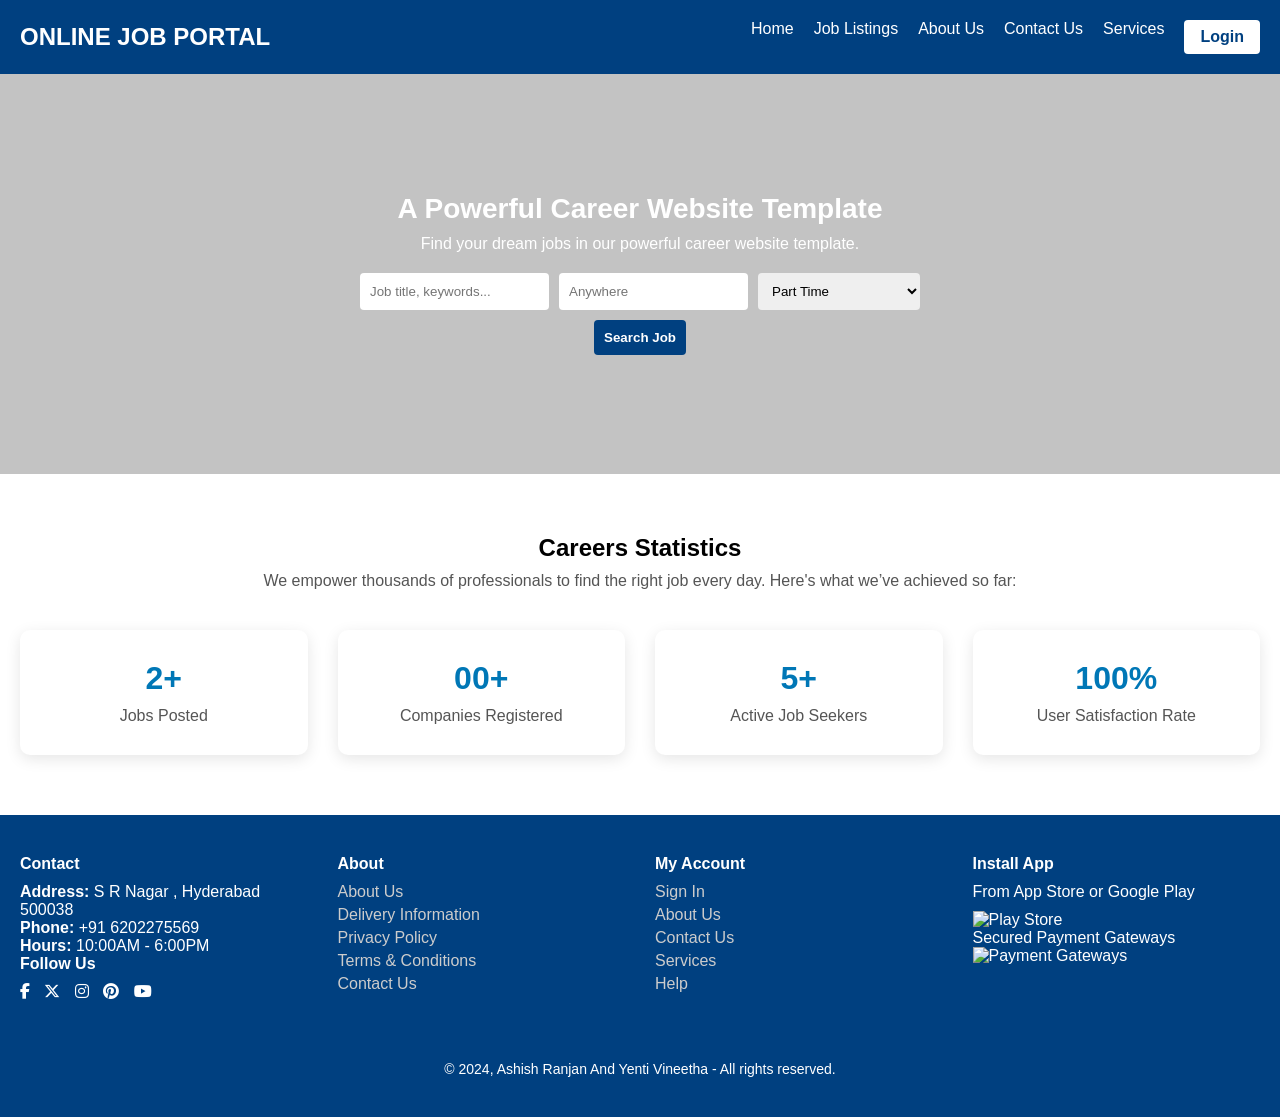
==== index.html @ d37a9e48 "Add files via upload" ====
<!DOCTYPE html>
<html lang="en">
<head>
  <meta charset="UTF-8">
  <title>Online Job Portal</title>
  <link rel="stylesheet" href="style.css">
  <!-- Font Awesome for icons -->
  <link rel="stylesheet" href="https://cdnjs.cloudflare.com/ajax/libs/font-awesome/6.4.0/css/all.min.css">
  <meta name="viewport" content="width=device-width, initial-scale=1.0">
</head>
<body>

  <!-- Top Navigation -->
  <header class="top-nav">
    <div class="logo">ONLINE JOB PORTAL</div>
    <nav>
      <a href="#">Home</a>
      <a href="jobListing.html">Job Listings</a>
      <a href="about.html">About Us</a>
      <a href="contact.html">Contact Us</a>
      <a href="services.html">Services</a>
      <a href="login.html" class="btn">Login</a>
    </nav>
  </header>

  <!-- Display Login Success Message -->
  <div id="login-success-message" style="display:none; background-color: #4CAF50; color: white; text-align: center; padding: 10px;">
    Login Successful!
  </div>

  <!-- Hero Section -->
  <section class="hero">
    <div class="overlay">
      <div class="hero-content">
        <h1>A Powerful Career Website Template</h1>
        <p>Find your dream jobs in our powerful career website template.</p>
        <form class="search-form">
          <input type="text" placeholder="Job title, keywords...">
          <input type="text" placeholder="Anywhere">
          <select>
            <option>Part Time</option>
            <option>Full Time</option>
            <option>Internship</option>
          </select>
          <button type="submit">Search Job</button>
        </form>
      </div>
    </div>
  </section>

  <!-- Statistics Section -->
  <section class="statistics">
    <h2>Careers Statistics</h2>
    <p>We empower thousands of professionals to find the right job every day. Here's what we’ve achieved so far:</p>
    <div class="stats-grid">
      <div class="stat-item">
        <h3>2+</h3>
        <p>Jobs Posted</p>
      </div>
      <div class="stat-item">
        <h3>00+</h3>
        <p>Companies Registered</p>
      </div>
      <div class="stat-item">
        <h3>5+</h3>
        <p>Active Job Seekers</p>
      </div>
      <div class="stat-item">
        <h3>100%</h3>
        <p>User Satisfaction Rate</p>
      </div>
    </div>
  </section>

  <!-- Footer Section -->
  <footer class="section-p1">
    <div class="col">
      <h4>Contact</h4>
      <p><strong>Address:</strong> S R Nagar , Hyderabad 500038</p>
      <p><strong>Phone:</strong> +91 6202275569</p>
      <p><strong>Hours:</strong> 10:00AM - 6:00PM</p>
      <div class="follow">
        <h4>Follow Us</h4>
        <div class="icon">
          <i class="fab fa-facebook-f"></i>
          <i class="fab fa-x-twitter"></i>
          <i class="fab fa-instagram"></i>
          <i class="fab fa-pinterest"></i>
          <i class="fab fa-youtube"></i>
        </div>
      </div>
    </div>

    <div class="col">
      <h4>About</h4>
      <a href="#">About Us</a>
      <a href="#">Delivery Information</a>
      <a href="#">Privacy Policy</a>
      <a href="#">Terms & Conditions</a>
      <a href="#">Contact Us</a>
    </div>

    <div class="col">
      <h4>My Account</h4>
      <a href="#">Sign In</a>
      <a href="#">About Us</a>
      <a href="#">Contact Us</a>
      <a href="#">Services</a>
      <a href="#">Help</a>
    </div>

    <div class="col install">
      <h4>Install App</h4>
      <p>From App Store or Google Play</p>
      <div class="row">
        <img src="https://cdn.pixabay.com/photo/2021/09/22/16/07/google-play-6647242_1280.png" alt="Play Store">
      </div>
      <p>Secured Payment Gateways</p>
      <img src="images/footer/pay.png" alt="Payment Gateways">
    </div>

    <div class="copyright">
      <p>© 2024, Ashish Ranjan And Yenti Vineetha - All rights reserved.</p>
    </div>
  </footer>

  <script>
    // Check if the login success parameter is present in the URL
    const urlParams = new URLSearchParams(window.location.search);
    if (urlParams.has('loginSuccess') && urlParams.get('loginSuccess') === 'true') {
      document.getElementById('login-success-message').style.display = 'block';
    }
  </script>

</body>
</html>
---- style.css ----
/* Reset and base styles */
* {
  margin: 0;
  padding: 0;
  box-sizing: border-box;
}

body {
  font-family: Arial, sans-serif;
  background-color: #f4f4f4;
}

/* Header */
.top-nav {
  background-color: #004080;
  color: white;
  padding: 20px;
  display: flex;
  flex-wrap: wrap;
  align-items: center;
  justify-content: space-between;
}

.top-nav .logo {
  font-size: 24px;
  font-weight: bold;
}

.top-nav nav {
  display: flex;
  flex-wrap: wrap;
  gap: 20px;
}

.top-nav nav a {
  color: white;
  text-decoration: none;
  font-weight: 500;
}

.top-nav .btn {
  background-color: #ffffff;
  color: #004080;
  padding: 8px 16px;
  border-radius: 4px;
  font-weight: bold;
}

/* Hero Section */
.hero {
  background: url('https://t3.ftcdn.net/jpg/08/68/51/04/360_F_868510427_vsvN67LV1zSmLMyXMOFG05tRCmTAj1xL.jpg') no-repeat center center/cover;
  height: 400px;
  position: relative;
  color: white;
}

.hero .overlay {
  background-color: rgba(0, 0, 0, 0.2);
  height: 100%;
  display: flex;
  justify-content: center;
  align-items: center;
}

.hero-content {
  text-align: center;
  max-width: 600px;
  padding: 20px;
}

.hero-content h1 {
  font-size: 28px;
  margin-bottom: 10px;
}

.hero-content p {
  font-size: 16px;
  margin-bottom: 20px;
}

.search-form {
  display: flex;
  flex-wrap: wrap;
  gap: 10px;
  justify-content: center;
}

.search-form input,
.search-form select,
.search-form button {
  padding: 10px;
  border: none;
  border-radius: 4px;
}

.search-form input,
.search-form select {
  flex: 1 1 150px;
}

.search-form button {
  background-color: #004080;
  color: white;
  font-weight: bold;
  cursor: pointer;
}

/* Statistics Section */
.statistics {
  text-align: center;
  padding: 60px 20px;
  background-color: #ffffff;
}

.statistics h2 {
  font-size: 24px;
  margin-bottom: 10px;
}

.statistics p {
  font-size: 16px;
  color: #555;
}

/* Footer */
footer.section-p1 {
  background-color: #004080;
  color: white;
  padding: 40px 20px;
  display: flex;
  flex-wrap: wrap;
  gap: 30px;
  justify-content: space-around;
}

footer .col {
  flex: 1 1 200px;
}

footer h4 {
  margin-bottom: 10px;
}

footer a {
  display: block;
  color: #ccc;
  text-decoration: none;
  margin: 5px 0;
}

footer .icon i {
  margin-right: 10px;
  cursor: pointer;
}

footer .row img {
  height: 40px;
  margin-right: 10px;
  margin-top: 10px;
}

footer .copyright {
  text-align: center;
  width: 100%;
  margin-top: 30px;
  font-size: 14px;
}


/* ----------------------------------------------------------------- */
.stats-grid {
  display: grid;
  grid-template-columns: repeat(auto-fit, minmax(200px, 1fr));
  gap: 30px;
  margin-top: 40px;
  animation: fadeInUp 1s ease-in-out;
}

.stat-item {
  background: white;
  padding: 30px 20px;
  border-radius: 10px;
  color: #0077b6;
  box-shadow: 0 4px 15px rgba(0,0,0,0.1);
  transition: transform 0.3s ease;
  text-align: center;
}

.stat-item:hover {
  transform: translateY(-5px);
}

.stat-item h3 {
  font-size: 32px;
  margin-bottom: 10px;
}

.stat-item p {
  font-size: 16px;
}

@keyframes fadeInUp {
  from {
    transform: translateY(40px);
    opacity: 0;
  }
  to {
    transform: translateY(0);
    opacity: 1;
  }
}
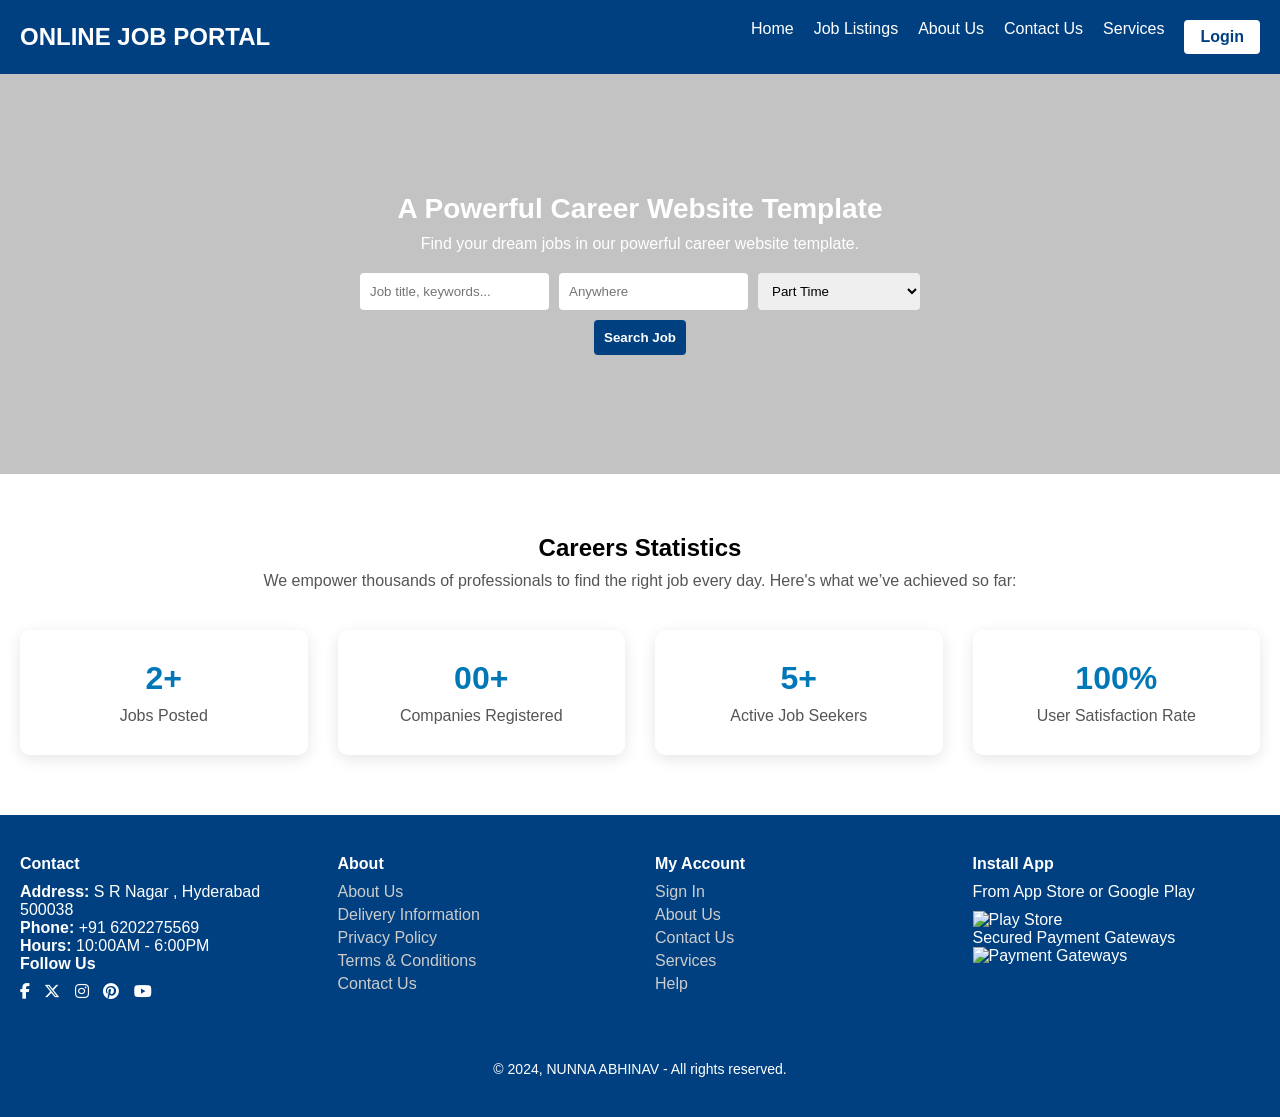
==== commit c219b0a5: "Update index.html" ====
--- a/index.html
+++ b/index.html
@@ -120,7 +120,7 @@
     </div>
 
     <div class="copyright">
-      <p>© 2024, Ashish Ranjan And Yenti Vineetha - All rights reserved.</p>
+      <p>© 2024, NUNNA ABHINAV - All rights reserved.</p>
     </div>
   </footer>
 
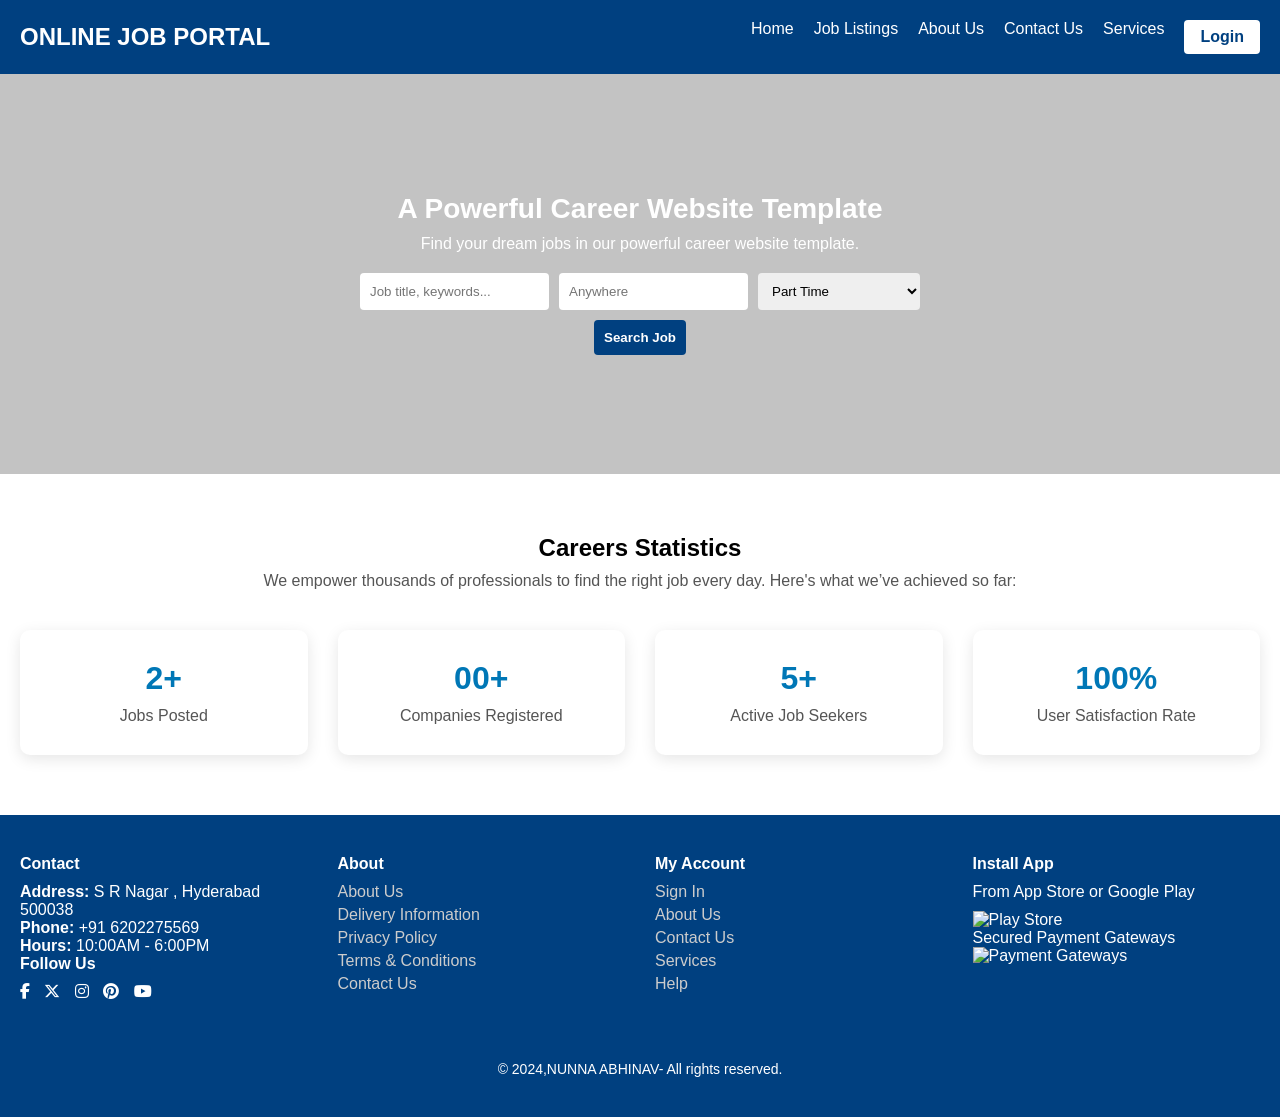
==== commit 4e7732cc: "Fix HTML entity references in index.html Corrected HTML entity references for proper rendering." ====
--- a/index.html
+++ b/index.html
@@ -120,7 +120,7 @@
     </div>
 
     <div class="copyright">
-      <p>© 2024, NUNNA ABHINAV - All rights reserved.</p>
+      <p>© 2024,NUNNA ABHINAV- All rights reserved.</p>
     </div>
   </footer>
 
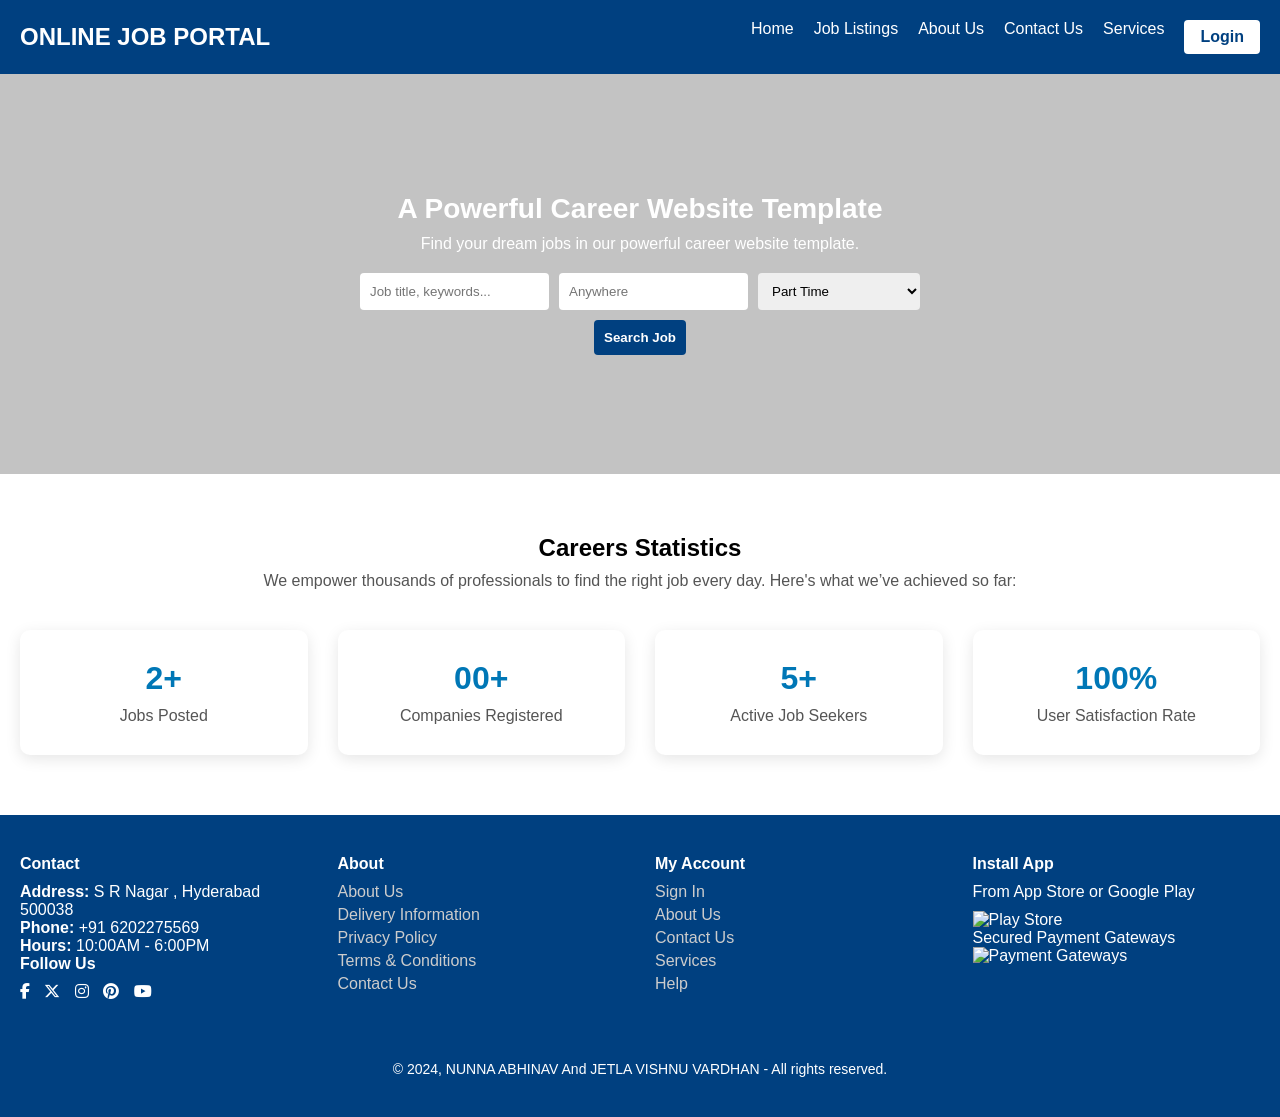
==== commit f33c7979: "Add files via upload" ====
--- a/index.html
+++ b/index.html
@@ -1,5 +1,6 @@
 <!DOCTYPE html>
 <html lang="en">
+
 <head>
   <meta charset="UTF-8">
   <title>Online Job Portal</title>
@@ -8,6 +9,7 @@
   <link rel="stylesheet" href="https://cdnjs.cloudflare.com/ajax/libs/font-awesome/6.4.0/css/all.min.css">
   <meta name="viewport" content="width=device-width, initial-scale=1.0">
 </head>
+
 <body>
 
   <!-- Top Navigation -->
@@ -24,7 +26,8 @@
   </header>
 
   <!-- Display Login Success Message -->
-  <div id="login-success-message" style="display:none; background-color: #4CAF50; color: white; text-align: center; padding: 10px;">
+  <div id="login-success-message"
+    style="display:none; background-color: #4CAF50; color: white; text-align: center; padding: 10px;">
     Login Successful!
   </div>
 
@@ -120,7 +123,7 @@
     </div>
 
     <div class="copyright">
-      <p>© 2024,NUNNA ABHINAV- All rights reserved.</p>
+      <p>© 2024, NUNNA ABHINAV And JETLA VISHNU VARDHAN - All rights reserved.</p>
     </div>
   </footer>
 
@@ -133,4 +136,5 @@
   </script>
 
 </body>
-</html>
+
+</html>
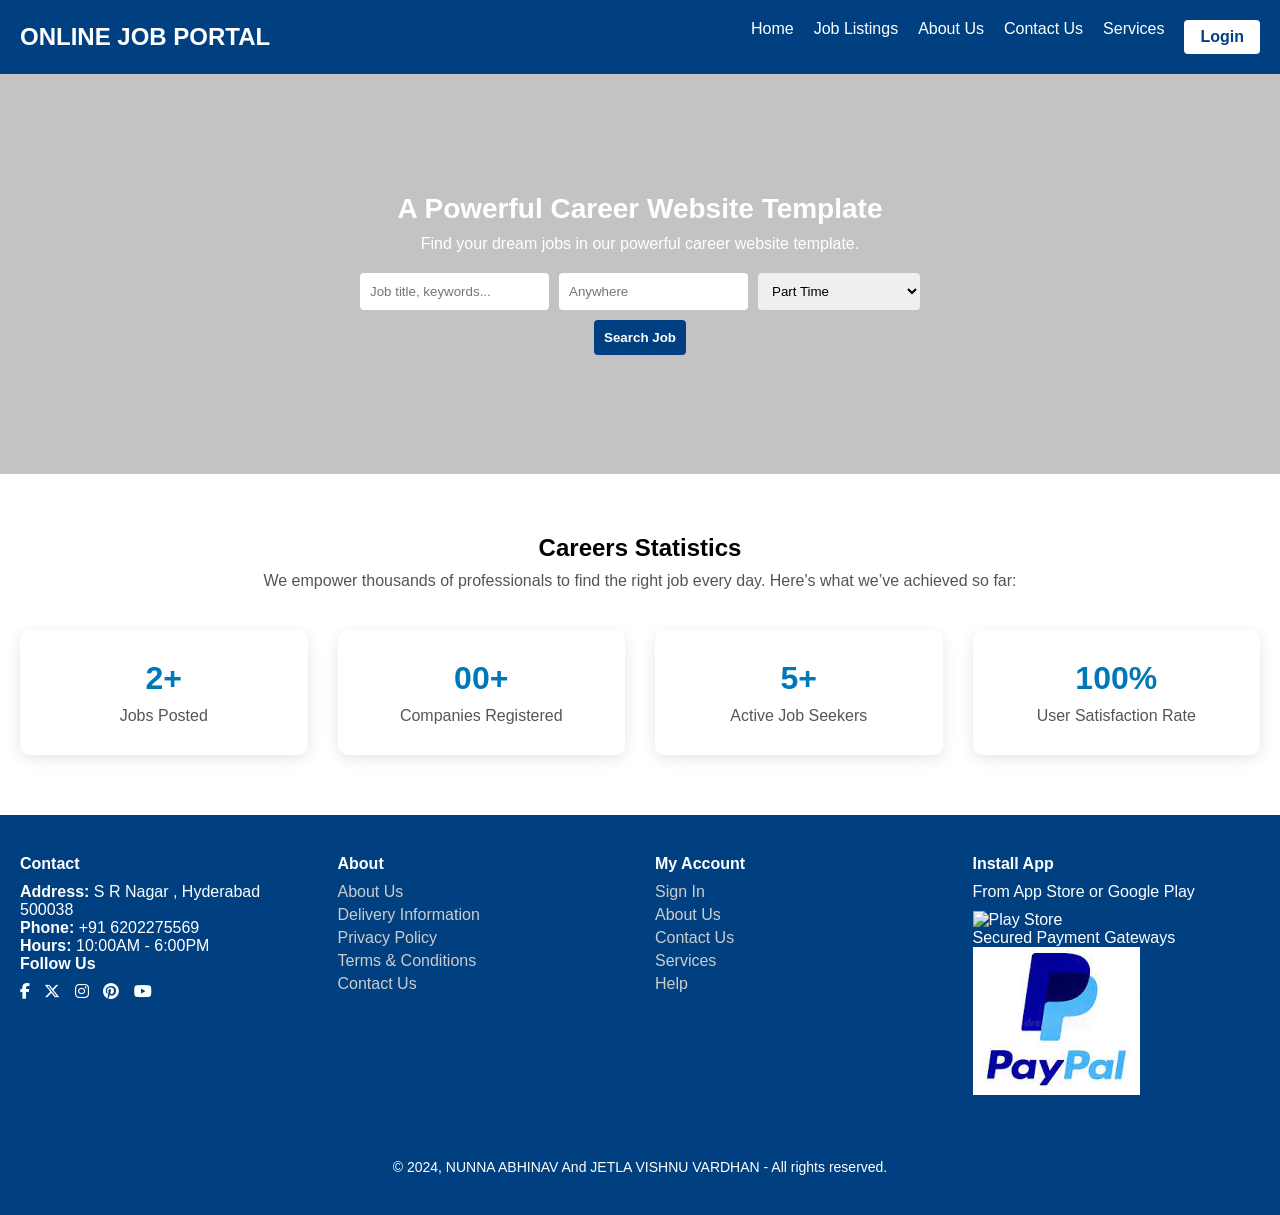
==== commit 11eebcef: "Add files via upload" ====
--- a/index.html
+++ b/index.html
@@ -119,7 +119,9 @@
         <img src="https://cdn.pixabay.com/photo/2021/09/22/16/07/google-play-6647242_1280.png" alt="Play Store">
       </div>
       <p>Secured Payment Gateways</p>
-      <img src="images/footer/pay.png" alt="Payment Gateways">
+      <img
+        src="[data-uri]"
+        alt="Payment Gateways">
     </div>
 
     <div class="copyright">
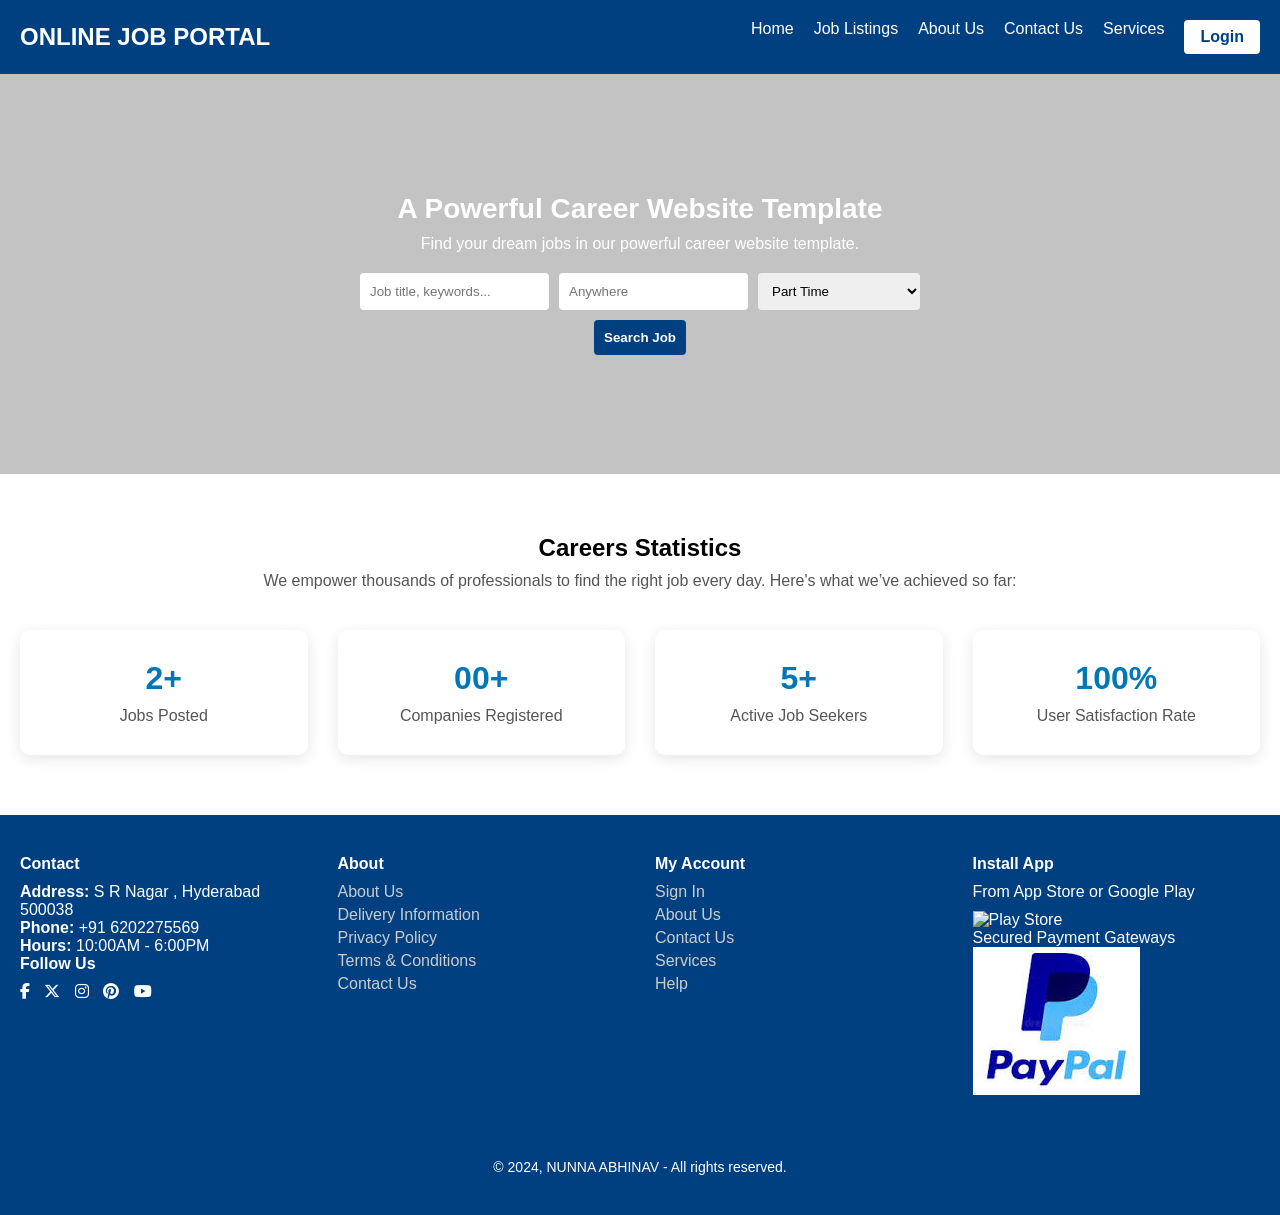
==== commit 045666d3: "Update index.html" ====
--- a/index.html
+++ b/index.html
@@ -125,7 +125,7 @@
     </div>
 
     <div class="copyright">
-      <p>© 2024, NUNNA ABHINAV And JETLA VISHNU VARDHAN - All rights reserved.</p>
+      <p>© 2024, NUNNA ABHINAV - All rights reserved.</p>
     </div>
   </footer>
 
@@ -139,4 +139,4 @@
 
 </body>
 
-</html>+</html>
